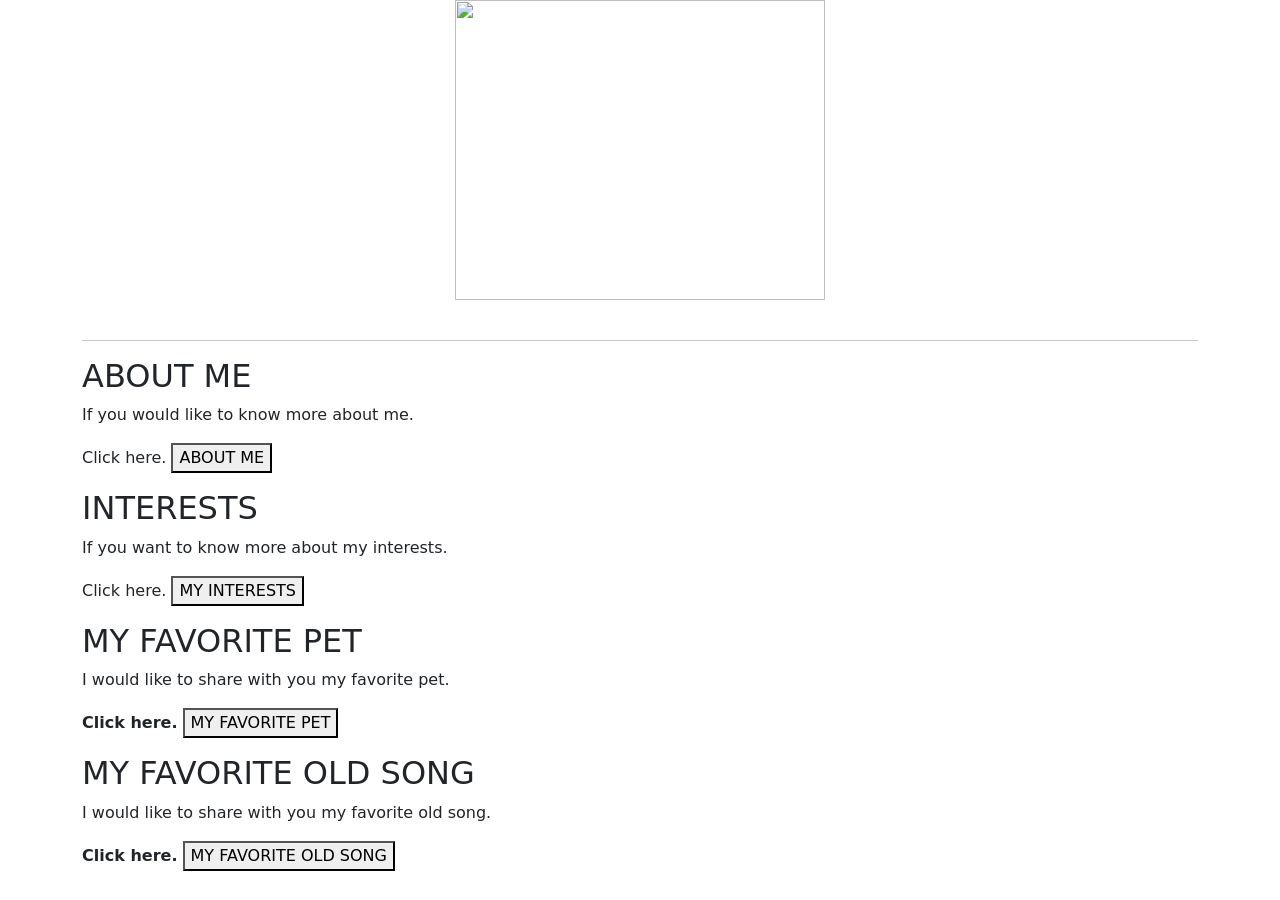
==== index.html @ 63979913 "Add files via upload" ====
<!DOCTYPE html> 
<html> <!--The <html> element is the root element of an HTML page-->
<!--itong "head" with open and close tag sa html ito yung mag sisilbing siya yung magsisilbing
papel para makapag sulat ka.-->
<head><!--head naman with open and closing tag itong command na ito ay essential
    para mag appear yung title sa webpage.--> <!--The <head> element contains meta information about the HTML page-->
<title>Ionas_card</title> <!--while itong title ito yung mag sisibing pangalan ng webpage mo-->
<link rel="stylesheet" href="/css/style.css">
<meta charset="UTF-8">
<meta name="viewport" content="width=device-width, initial-scale=1.0">
<link href="https://cdn.jsdelivr.net/npm/bootstrap@5.3.8/dist/css/bootstrap.min.css" rel="stylesheet" integrity="sha384-sRIl4kxILFvY47J16cr9ZwB07vP4J8+LH7qKQnuqkuIAvNWLzeN8tE5YBujZqJLB" crossorigin="anonymous">
<script src="https://cdn.jsdelivr.net/npm/bootstrap@5.3.8/dist/js/bootstrap.bundle.min.js" integrity="sha384-FKyoEForCGlyvwx9Hj09JcYn3nv7wiPVlz7YYwJrWVcXK/BmnVDxM+D2scQbITxI" crossorigin="anonymous"></script>
<!--The <title> element specifies a title for the HTML page (which is shown in the browser's title bar or in the page's tab)-->
</head>
<body> <!--The <body> element defines the document's body, and is a container for all the visible contents, such as headings, paragraphs, images,-->
    <div class="container-md" id="j">
    <img style="display: block; margin: 0 auto;" height="300" width="370" class="profile" src="/images/profile.png">
    <br><!--means Break which can appear as blank space column-->
    <hr><!--is used for horizontal lines-->
    <h2>ABOUT ME</h2></a> <!--The <h2> element defines a second-level heading-->
      <p>If you would like to know more about me.</p>
      <p>Click here. <button onclick="document.location='aboutme.html'" class="button-54">ABOUT ME</button></p></div>
    
      <div class="container-md" id="x">
    <h2>INTERESTS</h2> <!--The <h2> element defines a second-level heading-->
      <!--referes to the 2nd heading which is diffirent size from h1. h1 is the largest character 
    when the webpage is displayed h3, h4, h5, h6 are the lowercase character.-->
    <p>If you want to know more about my interests.<br></p>
    <P> Click here.  
    <button onclick="document.location='interests.html'" class="button-54">MY INTERESTS</button></P></div>


          <div class="container-md" id="y">
      <h2>MY FAVORITE PET</h2>
      <p>I would like to share with you my favorite pet.</p>
        <p><b>Click here.</b> 
          <button onclick="document.location='myfavpet.html'" class="button-54">MY FAVORITE PET</button>
        <!--The HTML <a> tag defines a hyperlink. It has the following-->
          <!--The HTML <a> tag defines a hyperlink. It has the following-->
            <!--The target attribute specifies where to open the linked document.-->
            <!--The target attribute can have one of the following values
            _self - Default. Opens the document in the same window/tab as it was clicked
            _blank - Opens the document in a new window or tab
            _parent - Opens the document in the parent frame
            _top - Opens the document in the full body of the window-->       
        </p></body></div>

              <div class="container-md" id="k">
        
              <h2>MY FAVORITE OLD SONG</h2>     
         <p> I would like to share with you my favorite old song.</p>
         <p><b>Click here.</b> <button onclick="document.location='audio.html'" class="button-54">MY FAVORITE OLD SONG</button></p></div>
    </body>
</html>
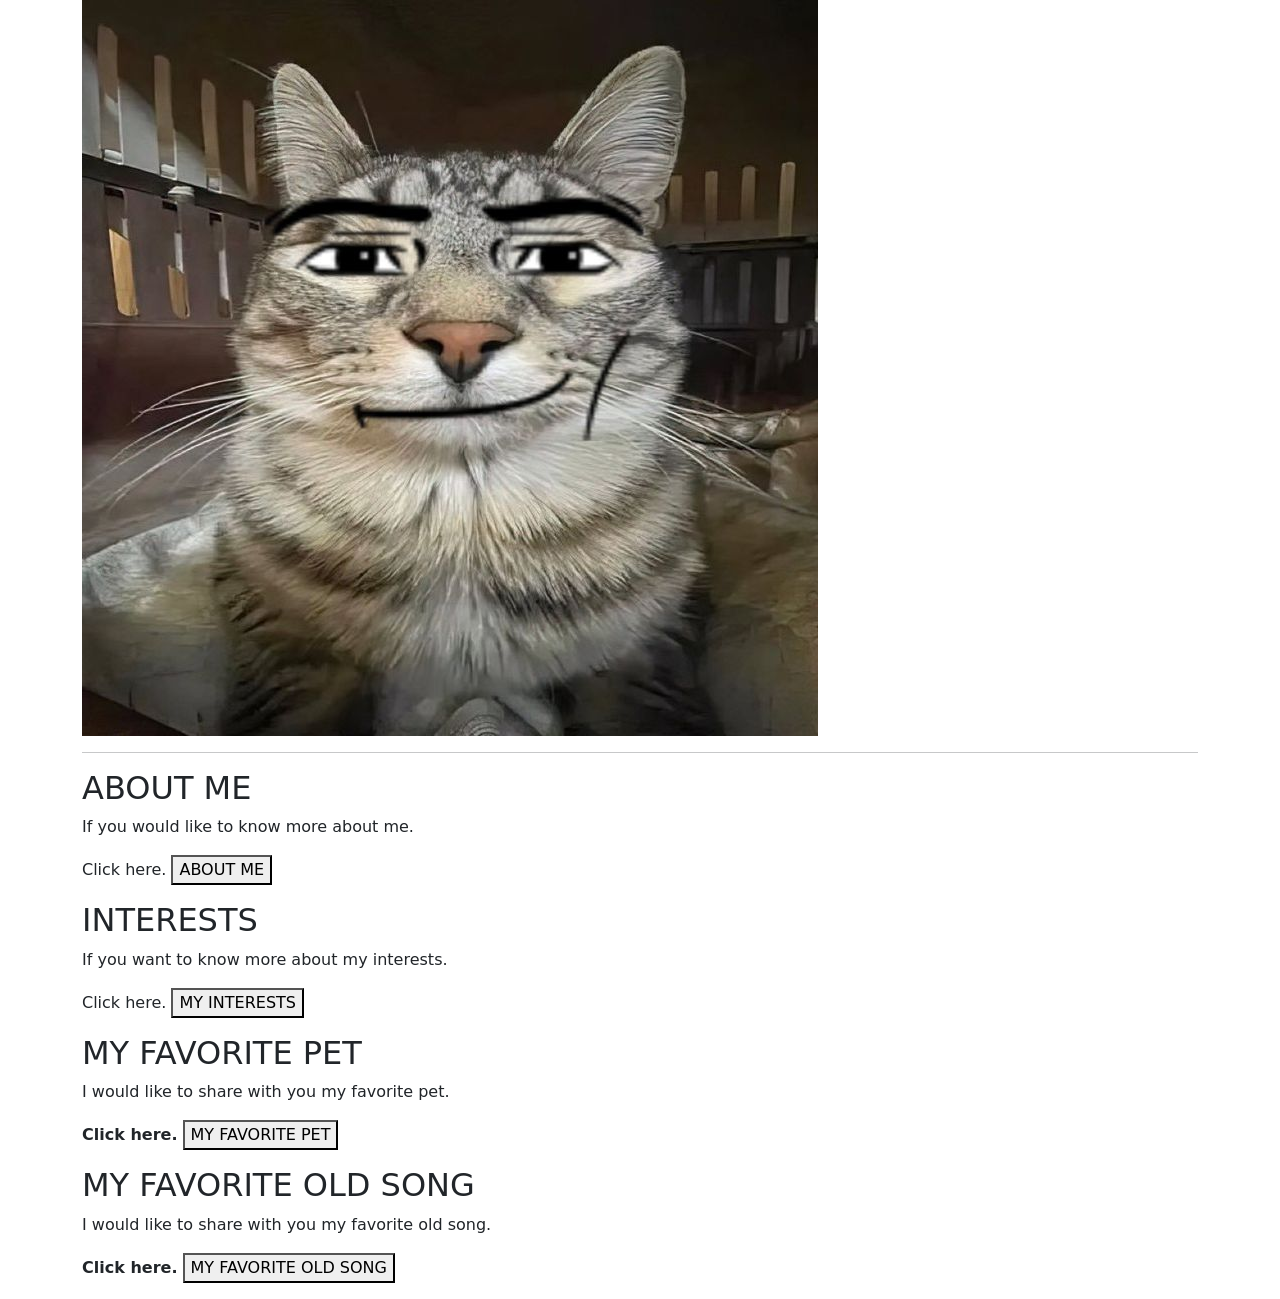
==== commit 2f65bbbd: "Update index.html" ====
--- a/index.html
+++ b/index.html
@@ -14,7 +14,7 @@
 </head>
 <body> <!--The <body> element defines the document's body, and is a container for all the visible contents, such as headings, paragraphs, images,-->
     <div class="container-md" id="j">
-    <img style="display: block; margin: 0 auto;" height="300" width="370" class="profile" src="/images/profile.png">
+    <img src="profile.png">
     <br><!--means Break which can appear as blank space column-->
     <hr><!--is used for horizontal lines-->
     <h2>ABOUT ME</h2></a> <!--The <h2> element defines a second-level heading-->
@@ -51,4 +51,4 @@
          <p> I would like to share with you my favorite old song.</p>
          <p><b>Click here.</b> <button onclick="document.location='audio.html'" class="button-54">MY FAVORITE OLD SONG</button></p></div>
     </body>
-</html>+</html>
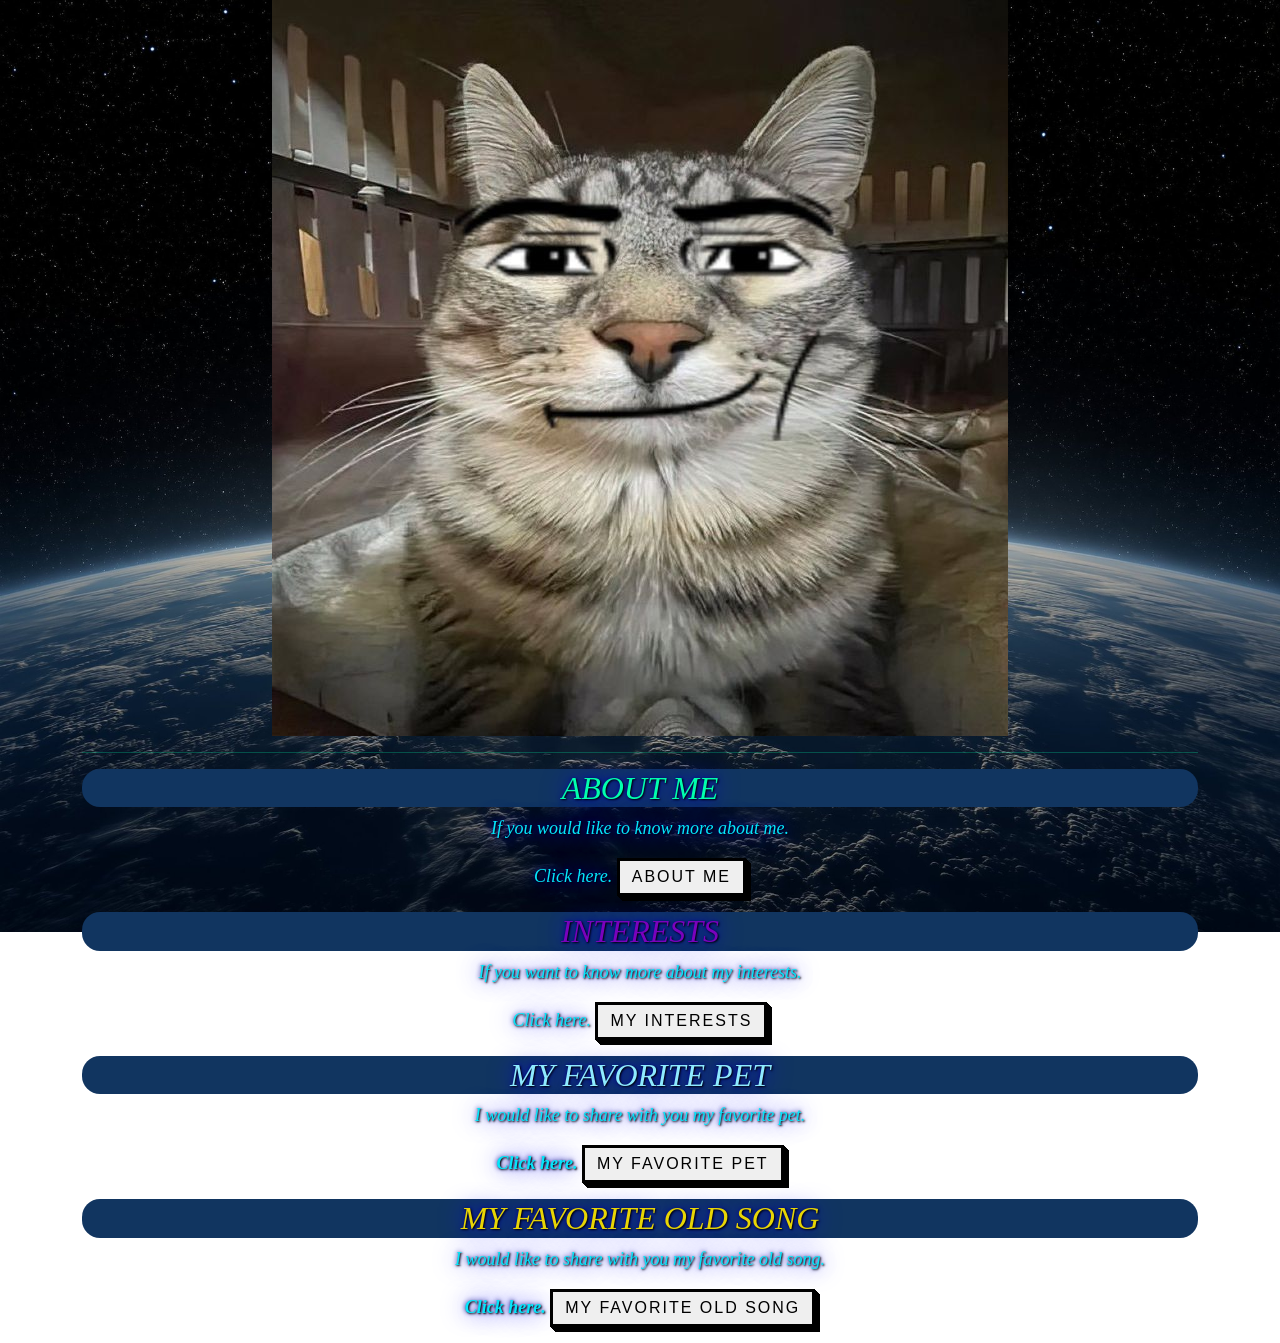
==== commit 18ceed22: "Update index.html" ====
--- a/index.html
+++ b/index.html
@@ -5,7 +5,7 @@
 <head><!--head naman with open and closing tag itong command na ito ay essential
     para mag appear yung title sa webpage.--> <!--The <head> element contains meta information about the HTML page-->
 <title>Ionas_card</title> <!--while itong title ito yung mag sisibing pangalan ng webpage mo-->
-<link rel="stylesheet" href="/css/style.css">
+<link rel="stylesheet" href="style.css">
 <meta charset="UTF-8">
 <meta name="viewport" content="width=device-width, initial-scale=1.0">
 <link href="https://cdn.jsdelivr.net/npm/bootstrap@5.3.8/dist/css/bootstrap.min.css" rel="stylesheet" integrity="sha384-sRIl4kxILFvY47J16cr9ZwB07vP4J8+LH7qKQnuqkuIAvNWLzeN8tE5YBujZqJLB" crossorigin="anonymous">
--- a/style.css
+++ b/style.css
@@ -0,0 +1,276 @@
+
+       body {
+         background-image: url('planetearth.jpg');
+         background-size: cover;
+         background-repeat: no-repeat;
+         height: 100%;
+         margin: 0;
+         padding: 0;
+         background-position: center;
+         background-attachment: fixed;
+       }
+        
+
+      hr {
+        border: 2px solid skyblue;
+      }
+
+       .profile {
+        border: 5px solid black;
+        border-radius: 10px;
+      }
+
+
+      #cat{
+        border: 5px solid rgb(0, 0, 0);
+        border-radius: 10px;
+        height: 400px;
+        width: 350px;
+        display: block;
+        margin: 0 auto;
+
+      }
+
+      @media (max-width: 500px) {
+
+       #cat {
+        width: 100%;
+        height: auto;
+        max-width: 300px;
+       }
+
+      }
+
+       a {color: black;}
+     
+        h2 {
+        text-align: center;
+        font-family: verdana;
+        font-style: italic;
+        background-color: rgb(17, 53, 96);
+        border-radius: 18px;
+        color: white;
+        text-shadow:
+          1px 1px 2px black,
+              0 0 25px blue,
+              0 0 5px darkblue;
+       }
+
+       p {
+        font-size: 18px;
+        background-color: transparent;
+        text-shadow:
+          1px 1px 2px black,
+              0 0 25px blue,
+              0 0 5px darkblue;
+        color: rgb(4, 230, 251);
+        text-align: center;
+        font-family: italic;
+       }
+
+       .button-54 {
+       font-family: "Open Sans", sans-serif;
+       font-size: 16px;
+       letter-spacing: 2px;
+       text-decoration: none;
+       text-transform: uppercase;
+       color: #000;
+      cursor: pointer;
+      border: 3px solid;
+      padding: 0.25em 0.5em;
+      box-shadow: 1px 1px 0px 0px, 2px 2px 0px 0px, 3px 3px 0px 0px, 4px 4px 0px 0px, 5px 5px 0px 0px;
+      position: relative;
+      user-select: none;
+     -webkit-user-select: none;
+      touch-action: manipulation;
+     }
+
+     .button-54:active {
+      box-shadow: 0px 0px 0px 0px;
+      top: 5px;
+      left: 5px;
+     }
+
+      @media (min-width: 768px) {  
+        .button-54 {
+         padding: 0.25em 0.75em;
+      }
+      }
+
+       #x {
+        text-align: center;
+        font-family: verdana;
+        font-style: italic;
+        color: rgb(121, 2, 189);
+        text-shadow:
+          1px 1px 2px black,
+              0 0 25px blue,
+              0 0 5px darkblue;
+       }
+
+
+      #em {
+        
+          float: right;
+          margin: 35px;
+          border-radius: 20px;
+          opacity: 0.5;
+          width: 300px;
+          height: 320px;
+
+      }
+
+      @media (max-width: 500px) {
+
+       #em {
+        width: 80%;
+        height: auto;
+        max-width: 300px;
+       }
+
+
+      }
+
+
+       #j {
+        text-align: center;
+        font-family: verdana;
+        font-style: italic;
+        color: rgb(1, 255, 174);
+        text-shadow:
+          1px 1px 2px black,
+              0 0 25px blue,
+              0 0 5px darkblue;
+       }
+
+       #y {
+        text-align: center;
+        font-family: verdana;
+        font-style: italic;
+        color: rgb(142, 234, 255);
+        text-shadow:
+          1px 1px 2px black,
+              0 0 25px blue,
+              0 0 5px darkblue;
+       }
+
+      #k {
+        text-align: center;
+        font-family: verdana;
+        font-style: italic;
+        color: rgb(232, 213, 5);
+        text-shadow:
+          1px 1px 2px black,
+              0 0 25px blue,
+              0 0 5px darkblue;
+      }
+
+      #l {
+        text-align: center;
+        font-family: verdana;
+        font-style: italic;
+        color: rgb(234, 5, 85);
+        text-shadow:
+          1px 1px 2px black,
+              0 0 25px blue,
+              0 0 5px darkblue;
+      }
+
+      #c {
+        text-align: center;
+        font-family: verdana;
+        font-style: italic;
+        color: rgb(101, 1, 1);
+        text-shadow:
+          1px 1px 2px black,
+              0 0 25px blue,
+              0 0 5px darkblue;
+      }
+
+      .r {
+        text-align: center;
+        font-family:Trebuchet;
+        font-style: italic;
+        font-size: 150%;
+        background-color: rgb(247, 234, 161);
+        width: 50%;
+        margin: 20px;
+        border-radius: 20px;
+        color: black;
+        text-shadow:
+         1px 1px black,
+         0 0 25px yellow,
+         0 0 3px orange;
+      }
+
+      #para {
+         text-align: left;
+        font-family: Trebuchet;
+        font-style: italic;
+        width: 50%;
+        margin: 15px;
+        color: white;
+        text-shadow:
+         1px 1px black,
+         0 0 25px yellow,
+         0 0 3px orange;
+      }
+
+      @media (max-width: 500px) {
+
+    #para {
+      text-align: center;
+      font-family: trebuchet;
+      font-style: italic;
+      width: 40px;
+      color: white;
+      text-shadow: 
+      1px 1px black, 
+      0 0 25px yellow, 
+      0 0 orange;
+    }
+      }
+
+      .contact {
+
+       font-size: 18px;
+        background-color: transparent;
+        text-shadow:
+          1px 1px 2px black,
+              0 0 25px blue,
+              0 0 5px darkblue;
+        color: rgb(4, 230, 251);
+        margin: 18px;
+        font-style: italic;
+        font-family: 'Times New Roman', Times, serif;
+
+      }
+
+      .svg {
+         
+        background-color: white;
+         border-radius: 25px;
+         width: 30px;
+         height: 35px;
+
+      }
+
+      @media (max-width: 500px) {
+        .svg {
+          width: 40%;
+          height: auto;
+          max-width: 50px;
+        }
+      }
+profile {
+       background-color: black;
+       float: center;
+       border-radius: 20px;
+       width: 370;
+       height: 300; }
+@media (max-width: 500px) {
+       profile {
+              width: 40%;
+          height: auto;
+          max-width: 50px; }
+}
